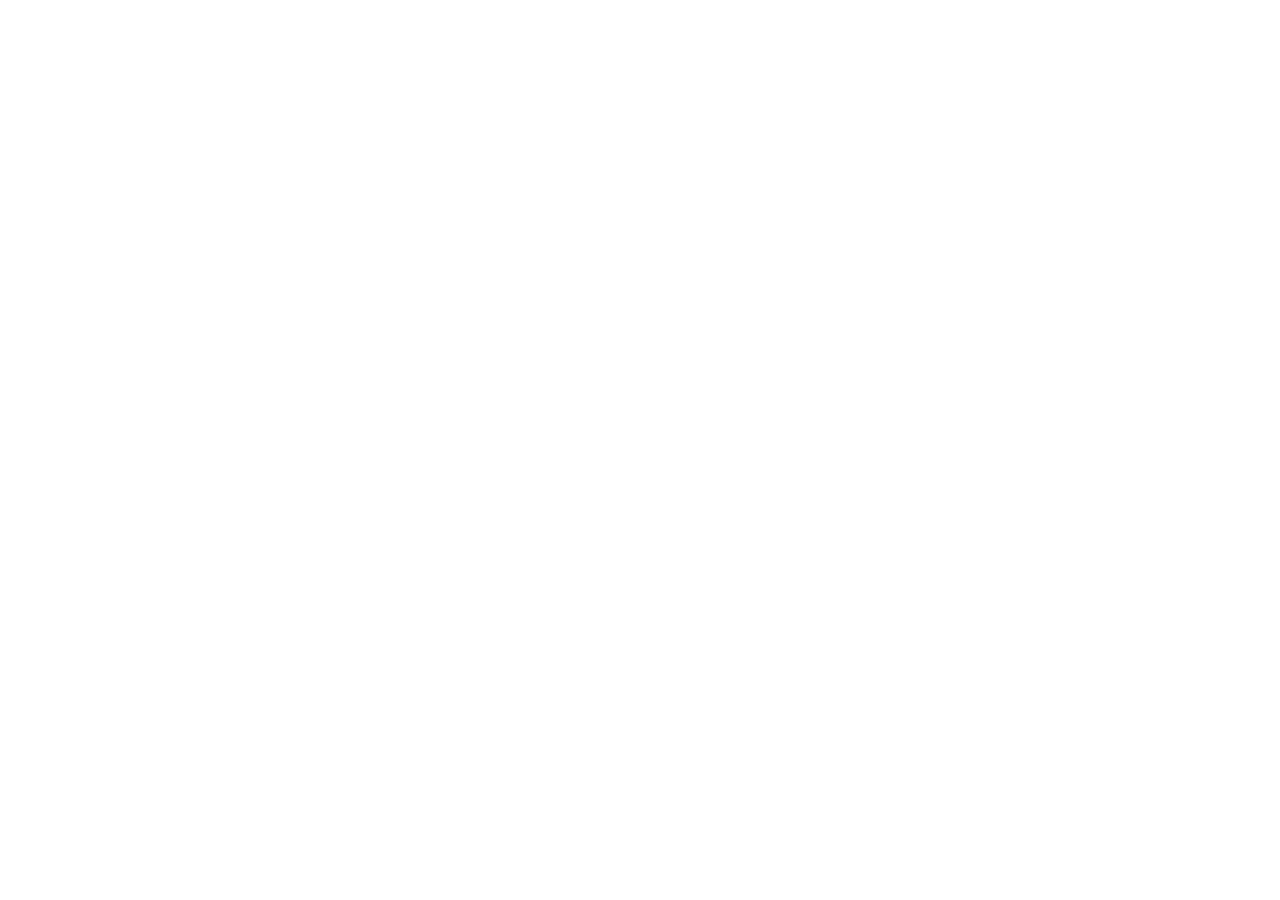
==== DevLinks/index.html @ 35ce035e "Aula html" ====
<!DOCTYPE html>
<html lang="pt-br">
<head>
    <meta charset="UTF-8">
    <meta name="viewport" content="width=device-width, initial-scale=1.0">

    <link rel="stylesheet" href="css/.css">
    <title>DevLinks</title>

</head>
<body>
   
</body>
</html>
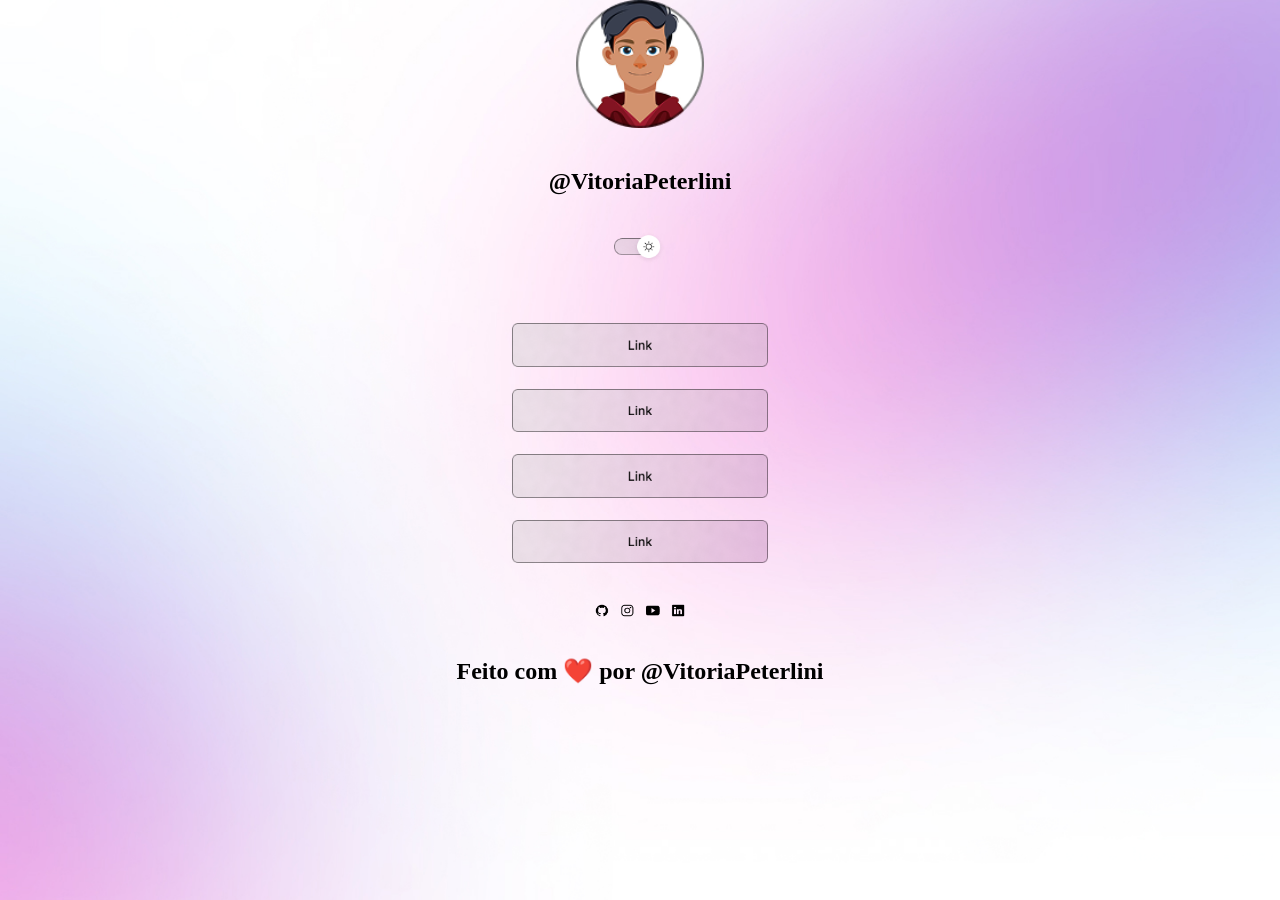
==== commit dba13e2b: "Fizemos atividade de html e vimos um pouco mais sobre" ====
--- a/DevLinks/index.html
+++ b/DevLinks/index.html
@@ -4,11 +4,51 @@
     <meta charset="UTF-8">
     <meta name="viewport" content="width=device-width, initial-scale=1.0">
 
-    <link rel="stylesheet" href="css/.css">
+    <link rel="stylesheet" href="css/style.css">
     <title>DevLinks</title>
 
-</head>
+</head> 
 <body>
-   
+    <div>
+        <img src="img/Avatar.png" alt="imagem" width="10%">
+    </div>
+<br />
+<br />
+    <h2 style="color: black;">@VitoriaPeterlini</h2>
+<br />
+<br />
+   <div>
+        <img src="img/Switch.png" alt="imagem" width="4%">
+
+   </div>
+<br />
+<br />
+<br />
+
+    <div>
+        <img src="img/Button.png" alt="imagem" width="20%">
+        <br />
+        <br />
+        <img src="img/Button.png" alt="imagem" width="20%">
+        <br />
+        <br />
+        <img src="img/Button.png" alt="imagem" width="20%">
+        <br />
+        <br />
+        <img src="img/Button.png" alt="imagem" width="20%">
+
+<br /> 
+<br /> 
+<br /> 
+      <div>
+        <img src="img/Desktop 3/Frame 2.png" alt="imagem" width="7%">
+
+      </div>
+<br /> 
+<br /> 
+
+    <h2 style="color: black;">Feito com ❤️ por @VitoriaPeterlini</h2>
+     
+    </div>
 </body>
 </html>
--- a/DevLinks/css/style.css
+++ b/DevLinks/css/style.css
@@ -0,0 +1,11 @@
+* {
+  margin: 0;
+  padding: 0;
+}
+body {
+  background-image: url("../img/bg-desktop-light.jpg");
+  background-size: cover;
+  width: 100vw;
+  height: 100vh;
+  text-align: center;
+}
